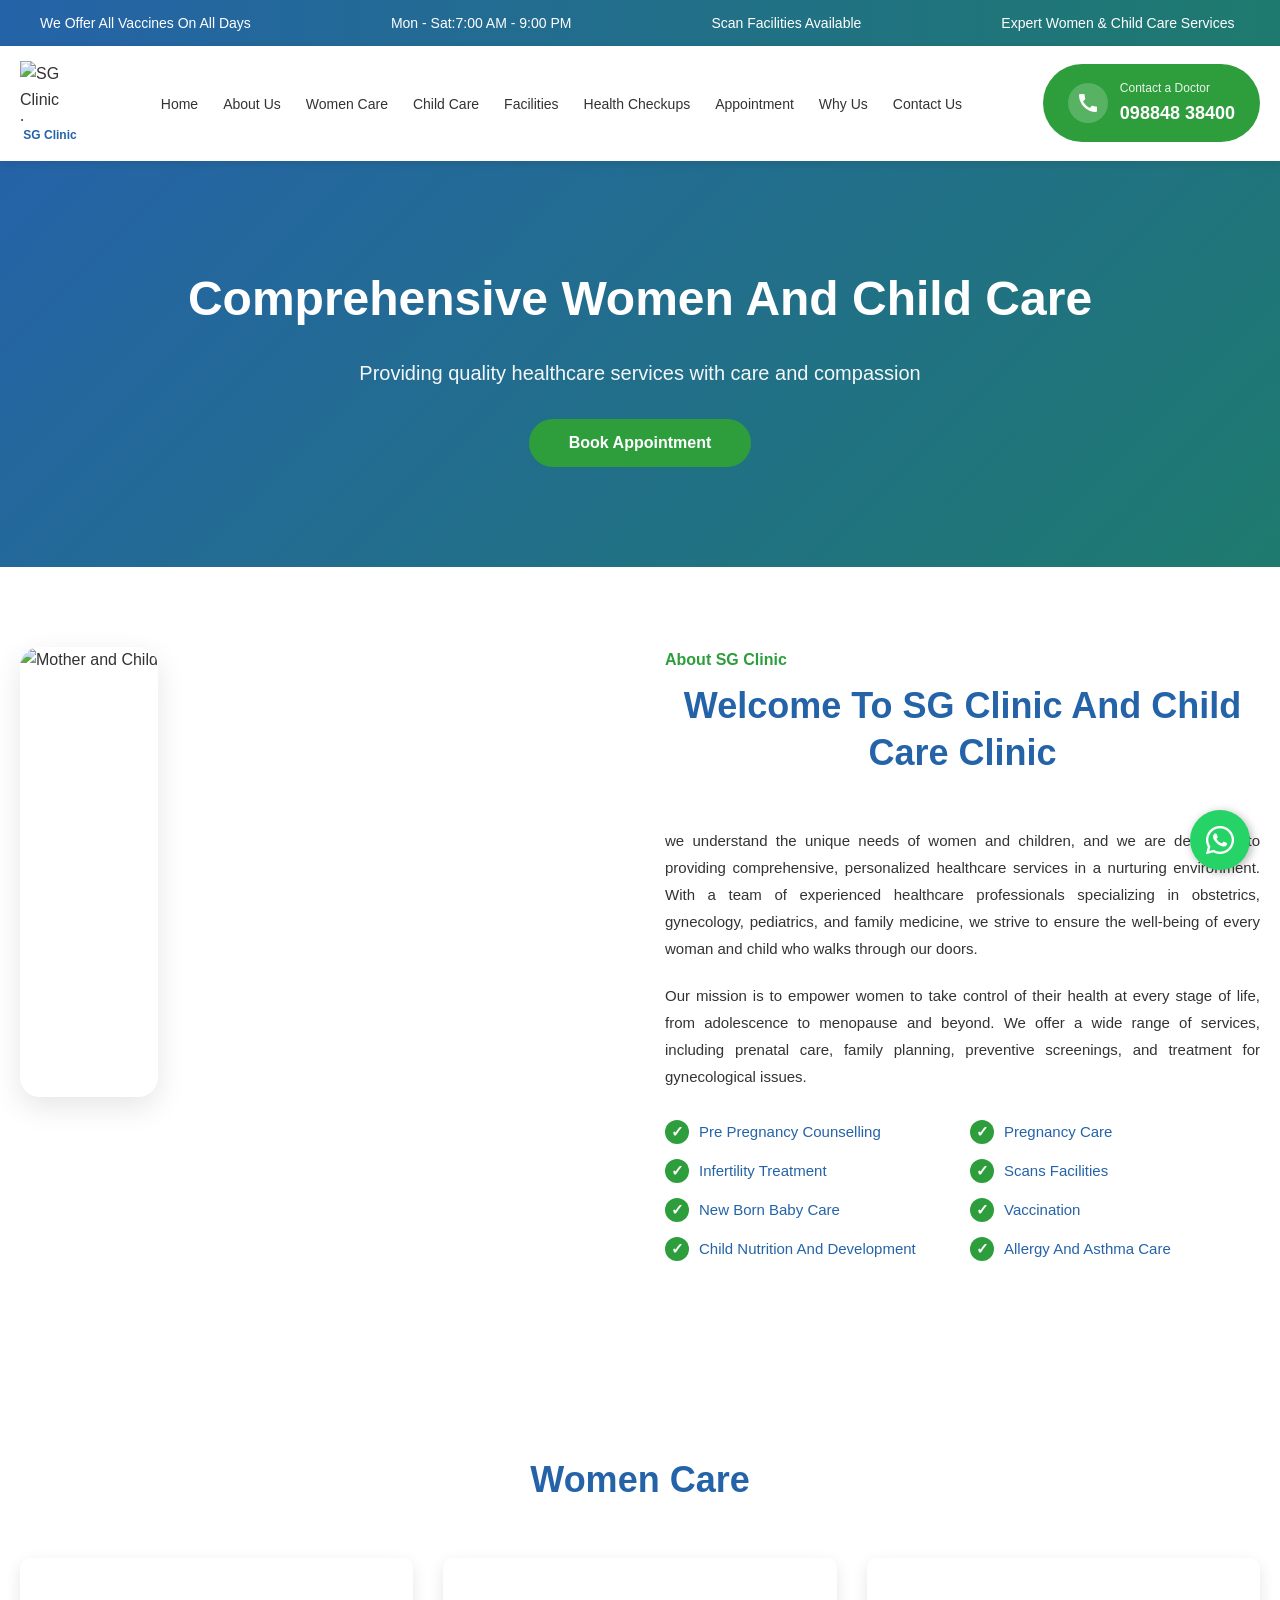
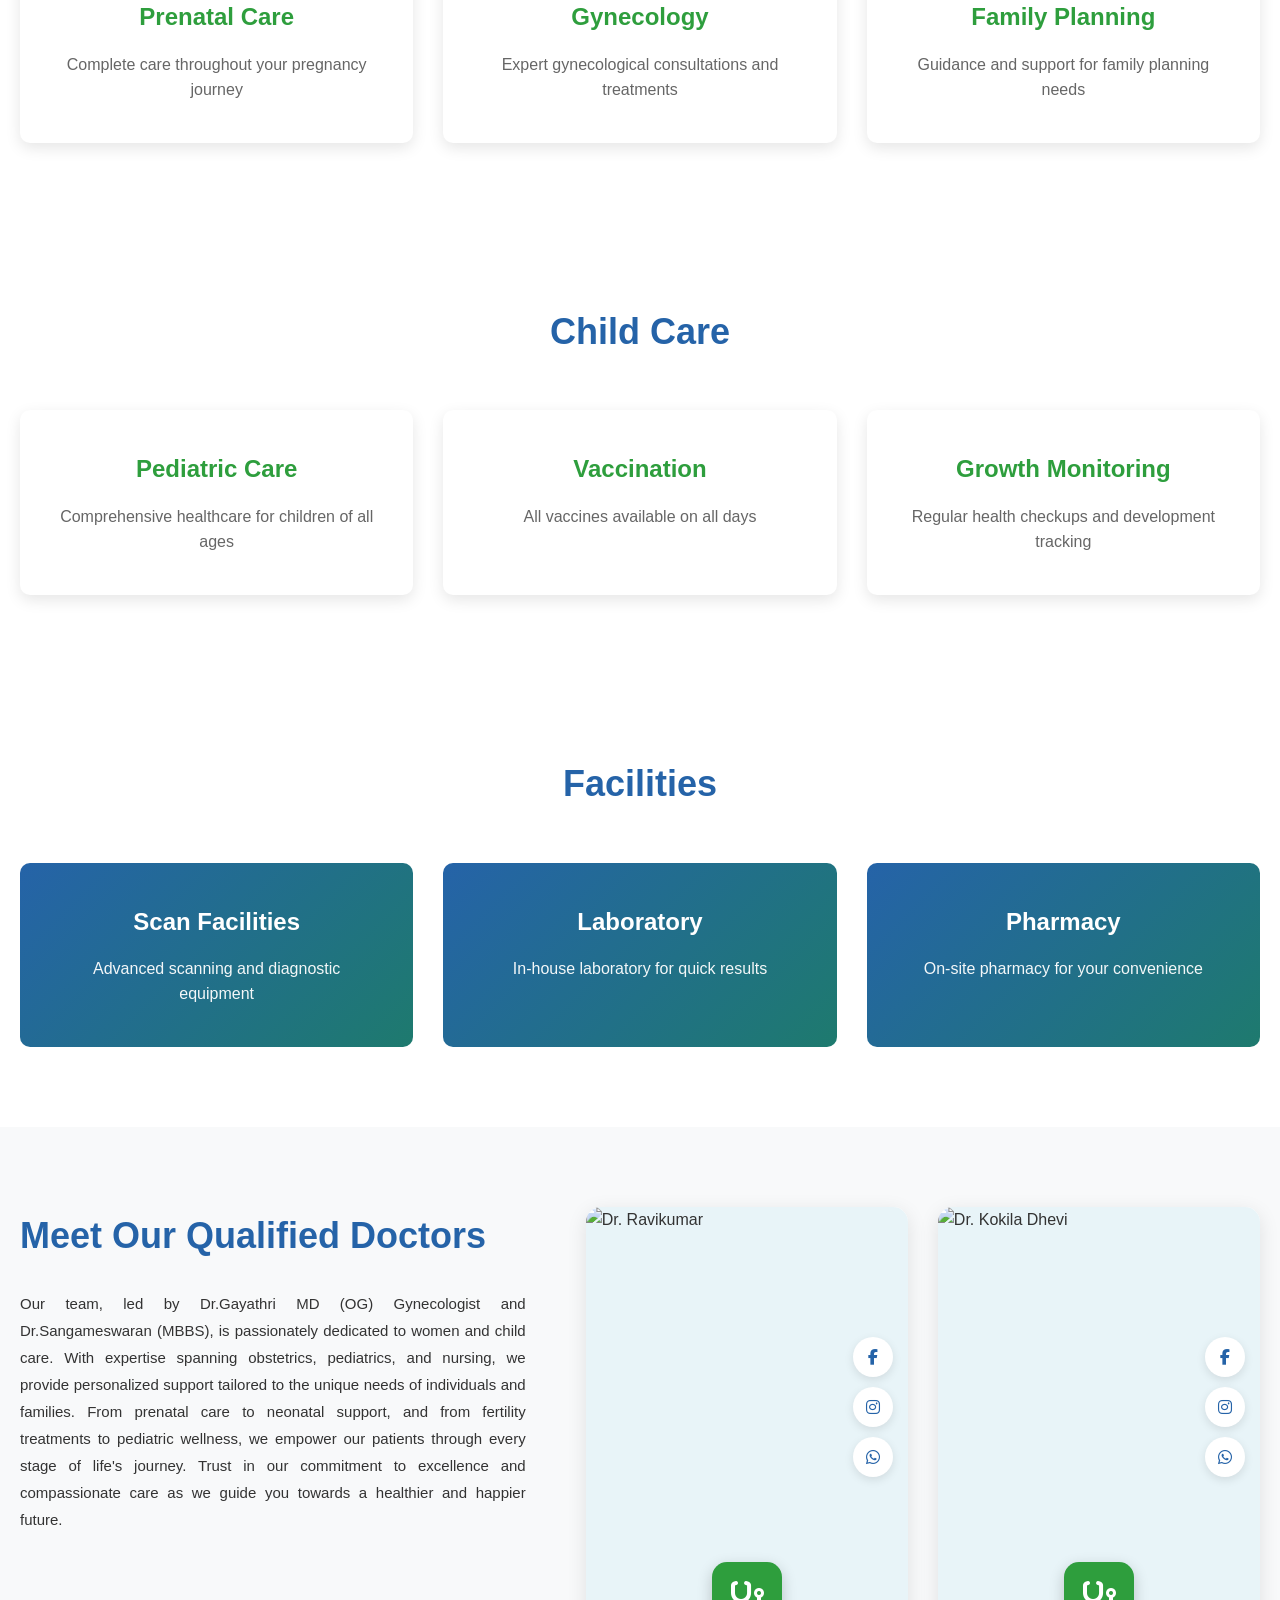
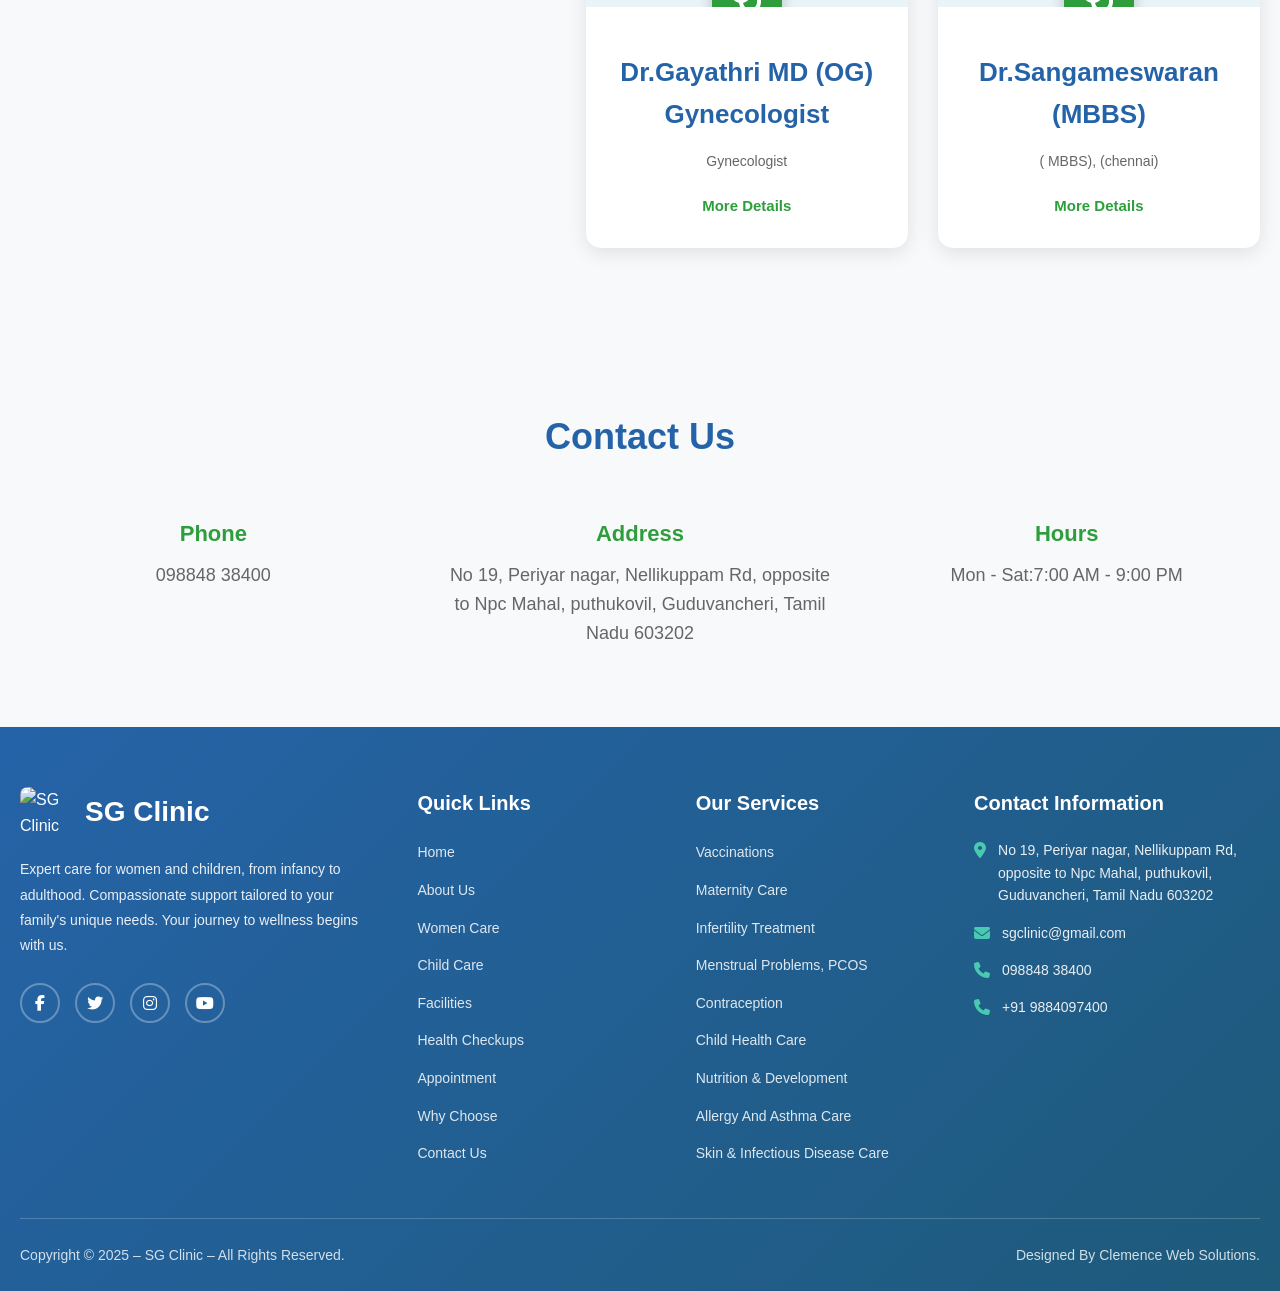
==== index.html @ 816695ae "Add files via upload" ====
<!DOCTYPE html>
<html lang="en">
<head>
    <meta charset="UTF-8">
    <meta name="viewport" content="width=device-width, initial-scale=1.0">
    <title>SG Clinic</title>
    <link rel="stylesheet" href="styles.css">
    <link rel="stylesheet" href="https://cdnjs.cloudflare.com/ajax/libs/font-awesome/6.4.0/css/all.min.css">
</head>
<body>
    <!-- Top Info Bar -->
    <div class="top-bar">
        <div class="top-bar-slider">
            <div class="top-bar-item">We Offer All Vaccines On All Days</div>
            <div class="top-bar-item">Mon - Sat:7:00 AM - 9:00 PM</div>
            <div class="top-bar-item">Scan Facilities Available</div>
            <div class="top-bar-item">Expert Women & Child Care Services</div>
             <div class="top-bar-item">Experienced Pediatricians & Gynecologists</div>
            
        </div>
    </div>

    <!-- Header and Navigation -->
    <header>
        <div class="container">
            <div class="header-content">
                <div class="logo-section">
                    <div class="logo-container">
                        <img src="images/logo.jpg" alt="SG Clinic Logo" class="logo">
                        <div class="logo-text">SG Clinic</div>
                    </div>
                   
                </div>
                
                <button class="mobile-menu-toggle" id="mobileMenuToggle">
                    <i class="fas fa-bars"></i>
                </button>
                
                <nav class="main-nav" id="mainNav">
                    <ul>
                        <li><a href="index.html">Home</a></li>
                        <li><a href="about.html">About Us</a></li>
                        <li><a href="#women-care">Women Care</a></li>
                        <li><a href="#child-care">Child Care</a></li>
                        <li><a href="#facilities">Facilities</a></li>
                        <li><a href="#health-checkups">Health Checkups</a></li>
                        <li><a href="#appointment">Appointment</a></li>
                        <li><a href="#why-us">Why Us</a></li>
                        <li><a href="#contact">Contact Us</a></li>
                    </ul>
                </nav>

                <div class="contact-cta">
                    <div class="phone-icon">
                        <svg width="24" height="24" viewBox="0 0 24 24" fill="white">
                            <path d="M20.01 15.38c-1.23 0-2.42-.2-3.53-.56a.977.977 0 00-1.01.24l-1.57 1.97c-2.83-1.35-5.48-3.9-6.89-6.83l1.95-1.66c.27-.28.35-.67.24-1.02-.37-1.11-.56-2.3-.56-3.53 0-.54-.45-.99-.99-.99H4.19C3.65 3 3 3.24 3 3.99 3 13.28 10.73 21 20.01 21c.71 0 .99-.63.99-1.18v-3.45c0-.54-.45-.99-.99-.99z"/>
                        </svg>
                    </div>
                    <div class="contact-text">
                        <div class="contact-label">Contact a Doctor</div>
                        <div class="contact-number">098848 38400</div>
                    </div>
                </div>
            </div>
        </div>
    </header>

    <!-- Hero Section -->
    <section class="hero">
        <div class="container">
            <div class="hero-content">
                <h1>Comprehensive Women And Child Care</h1>
                <p>Providing quality healthcare services with care and compassion</p>
                <button class="cta-button">Book Appointment</button>
            </div>
        </div>
    </section>

    <!-- About Section -->
    <section id="about" class="section about-section">
        <div class="container">
            <div class="about-grid">
                <div class="about-image">
                    <img src="images/about.jpg" alt="Mother and Child" class="main-image">
                    <div class="image-decoration"></div>
                </div>
                
                <div class="about-content">
                    <h3 class="section-subtitle">About SG Clinic</h3>
                    <h2 class="section-title">Welcome To SG Clinic And Child Care Clinic</h2>
                    
                    <p class="about-text">
                        we understand the unique needs of women and children, and we are dedicated to providing comprehensive, personalized healthcare services in a nurturing environment. With a team of experienced healthcare professionals specializing in obstetrics, gynecology, pediatrics, and family medicine, we strive to ensure the well-being of every woman and child who walks through our doors.
                    </p>
                    
                    <p class="about-text">
                        Our mission is to empower women to take control of their health at every stage of life, from adolescence to menopause and beyond. We offer a wide range of services, including prenatal care, family planning, preventive screenings, and treatment for gynecological issues.
                    </p>
                    
                    <div class="services-list">
                        <div class="service-item">
                            <span class="checkmark">✓</span>
                            <span>Pre Pregnancy Counselling</span>
                        </div>
                        <div class="service-item">
                            <span class="checkmark">✓</span>
                            <span>Pregnancy Care</span>
                        </div>
                        <div class="service-item">
                            <span class="checkmark">✓</span>
                            <span>Infertility Treatment</span>
                        </div>
                        <div class="service-item">
                            <span class="checkmark">✓</span>
                            <span>Scans Facilities</span>
                        </div>
                        <div class="service-item">
                            <span class="checkmark">✓</span>
                            <span>New Born Baby Care</span>
                        </div>
                        <div class="service-item">
                            <span class="checkmark">✓</span>
                            <span>Vaccination</span>
                        </div>
                        <div class="service-item">
                            <span class="checkmark">✓</span>
                            <span>Child Nutrition And Development</span>
                        </div>
                        <div class="service-item">
                            <span class="checkmark">✓</span>
                            <span>Allergy And Asthma Care</span>
                        </div>
                    </div>
                    
                 
                </div>
            </div>
        </div>
    </section>

    <!-- Services Section -->
    <section id="women-care" class="section services-section">
        <div class="container">
            <h2>Women Care</h2>
            <div class="services-grid">
                <div class="service-card">
                    <h3>Prenatal Care</h3>
                    <p>Complete care throughout your pregnancy journey</p>
                </div>
                <div class="service-card">
                    <h3>Gynecology</h3>
                    <p>Expert gynecological consultations and treatments</p>
                </div>
                <div class="service-card">
                    <h3>Family Planning</h3>
                    <p>Guidance and support for family planning needs</p>
                </div>
            </div>
        </div>
    </section>

    <!-- Child Care Section -->
    <section id="child-care" class="section services-section">
        <div class="container">
            <h2>Child Care</h2>
            <div class="services-grid">
                <div class="service-card">
                    <h3>Pediatric Care</h3>
                    <p>Comprehensive healthcare for children of all ages</p>
                </div>
                <div class="service-card">
                    <h3>Vaccination</h3>
                    <p>All vaccines available on all days</p>
                </div>
                <div class="service-card">
                    <h3>Growth Monitoring</h3>
                    <p>Regular health checkups and development tracking</p>
                </div>
            </div>
        </div>
    </section>

    <!-- Facilities Section -->
    <section id="facilities" class="section facilities-section">
        <div class="container">
            <h2>Facilities</h2>
            <div class="facilities-grid">
                <div class="facility-card">
                    <h3>Scan Facilities</h3>
                    <p>Advanced scanning and diagnostic equipment</p>
                </div>
                <div class="facility-card">
                    <h3>Laboratory</h3>
                    <p>In-house laboratory for quick results</p>
                </div>
                <div class="facility-card">
                    <h3>Pharmacy</h3>
                    <p>On-site pharmacy for your convenience</p>
                </div>
            </div>
        </div>
    </section>

    

    <!-- Doctors Section -->
    <section id="doctors" class="section doctors-section">
        <div class="container">
            <div class="doctors-content">
                <div class="doctors-intro">
                    <h2>Meet Our Qualified Doctors</h2>
                    <p>
                        Our team, led by Dr.Gayathri MD (OG) Gynecologist and Dr.Sangameswaran (MBBS), is passionately dedicated to women and child care. With expertise spanning obstetrics, pediatrics, and nursing, we provide personalized support tailored to the unique needs of individuals and families. From prenatal care to neonatal support, and from fertility treatments to pediatric wellness, we empower our patients through every stage of life's journey. Trust in our commitment to excellence and compassionate care as we guide you towards a healthier and happier future.
                    </p>
                </div>

                <div class="doctors-grid">
                    <div class="doctor-card">
                        <div class="doctor-image">
                            <img src="images/doctor1.jpg" alt="Dr. Ravikumar">
                            <div class="doctor-social">
                                <a href="#" class="social-link"><i class="fab fa-facebook-f"></i></a>
                                <a href="#" class="social-link"><i class="fab fa-instagram"></i></a>
                                <a href="#" class="social-link"><i class="fab fa-whatsapp"></i></a>
                            </div>
                            <div class="doctor-icon">
                                <i class="fas fa-stethoscope"></i>
                            </div>
                        </div>
                        <div class="doctor-info">
                            <h3>Dr.Gayathri MD (OG) Gynecologist</h3>
                            <div class="doctor-qualifications">
                                <p> Gynecologist</p>
                                
                            </div>
                            <a href="#" class="more-details">More Details</a>
                        </div>
                    </div>

                    <div class="doctor-card">
                        <div class="doctor-image">
                            <img src="images/doctor2.jpg" alt="Dr. Kokila Dhevi">
                            <div class="doctor-social">
                                <a href="#" class="social-link"><i class="fab fa-facebook-f"></i></a>
                                <a href="#" class="social-link"><i class="fab fa-instagram"></i></a>
                                <a href="#" class="social-link"><i class="fab fa-whatsapp"></i></a>
                            </div>
                            <div class="doctor-icon">
                                <i class="fas fa-stethoscope"></i>
                            </div>
                        </div>
                        <div class="doctor-info">
                            <h3>Dr.Sangameswaran (MBBS)</h3>
                            <div class="doctor-qualifications">
                                <p>( MBBS),  (chennai)</p>
                            </div>
                            <a href="#" class="more-details">More Details</a>
                        </div>
                    </div>
                </div>
            </div>
        </div>
    </section>
<!-- Contact Section -->
    <section id="contact" class="section contact-section">
        <div class="container">
            <h2>Contact Us</h2>
            <div class="contact-info">
                <div class="contact-item">
                    <h3>Phone</h3>
                    <p>098848 38400</p>
                </div>
                <div class="contact-item">
                    <h3>Address</h3>
                    <p>No 19, Periyar nagar, Nellikuppam Rd, opposite to Npc Mahal, puthukovil, Guduvancheri, Tamil Nadu 603202</p>
                </div>
                <div class="contact-item">
                    <h3>Hours</h3>
                    <p>Mon - Sat:7:00 AM - 9:00 PM</p>
                </div>
            </div>
        </div>
    </section>




    <!-- Footer -->
    <footer>
        <div class="container">
            <div class="footer-content">
                <div class="footer-about">
                    <div class="footer-logo">
                        <img src="images/logo.jpg" alt="SG Clinic Logo" class="footer-logo-img">
                        <h3>SG Clinic</h3>
                    </div>
                    <p class="footer-description">
                        Expert care for women and children, from infancy to adulthood. Compassionate support tailored to your family's unique needs. Your journey to wellness begins with us.
                    </p>
                    <div class="social-links">
                        <a href="#" class="social-icon"><i class="fab fa-facebook-f"></i></a>
                        <a href="#" class="social-icon"><i class="fab fa-twitter"></i></a>
                        <a href="#" class="social-icon"><i class="fab fa-instagram"></i></a>
                        <a href="#" class="social-icon"><i class="fab fa-youtube"></i></a>
                    </div>
                </div>

                <div class="footer-links">
                    <h3>Quick Links</h3>
                    <ul>
                        <li><a href="#home">Home</a></li>
                        <li><a href="#about">About Us</a></li>
                        <li><a href="#women-care">Women Care</a></li>
                        <li><a href="#child-care">Child Care</a></li>
                        <li><a href="#facilities">Facilities</a></li>
                        <li><a href="#health-checkups">Health Checkups</a></li>
                        <li><a href="#appointment">Appointment</a></li>
                        <li><a href="#why-us">Why Choose</a></li>
                        <li><a href="#contact">Contact Us</a></li>
                    </ul>
                </div>

                <div class="footer-services">
                    <h3>Our Services</h3>
                    <ul>
                        <li><a href="#">Vaccinations</a></li>
                        <li><a href="#">Maternity Care</a></li>
                        <li><a href="#">Infertility Treatment</a></li>
                        <li><a href="#">Menstrual Problems, PCOS</a></li>
                        <li><a href="#">Contraception</a></li>
                        <li><a href="#">Child Health Care</a></li>
                        <li><a href="#">Nutrition & Development</a></li>
                        <li><a href="#">Allergy And Asthma Care</a></li>
                        <li><a href="#">Skin & Infectious Disease Care</a></li>
                    </ul>
                </div>

                <div class="footer-contact">
                    <h3>Contact Information</h3>
                    <ul>
                        <li>
                            <i class="fas fa-map-marker-alt"></i>
                            <span>No 19, Periyar nagar, Nellikuppam Rd, opposite to Npc Mahal, puthukovil, Guduvancheri, Tamil Nadu 603202</span>
                        </li>
                        <li>
                            <i class="fas fa-envelope"></i>
                            <span>sgclinic@gmail.com</span>
                        </li>
                        <li>
                            <i class="fas fa-phone"></i>
                            <span>098848 38400</span>
                        </li>
                        <li>
                            <i class="fas fa-phone"></i>
                            <span>+91 9884097400</span>
                        </li>
                    </ul>
                </div>
            </div>

            <div class="footer-bottom">
                <p>Copyright © 2025 – SG Clinic – All Rights Reserved.</p>
                <p class="footer-credit">Designed By Clemence Web Solutions.</p>
            </div>
        </div>
    </footer>

    <!-- WhatsApp Floating Button -->
    <a href="https://wa.me/919884838400" class="whatsapp-float" target="_blank">
        <i class="fab fa-whatsapp"></i>
    </a>

    <script src="script.js"></script>
</body>
</html>
---- styles.css ----
* {
    margin: 0;
    padding: 0;
    box-sizing: border-box;
}

html {
    scroll-behavior: smooth;
    overflow-x: hidden;
}

body {
    font-family: 'Segoe UI', Tahoma, Geneva, Verdana, sans-serif;
    line-height: 1.6;
    color: #333;
    overflow-x: hidden;
}

.container {
    max-width: 1400px;
    margin: 0 auto;
    padding: 0 20px;
}

/* Top Bar */
.top-bar {
    background: linear-gradient(to right, #2563a8, #1e7a6e);
    color: white;
    padding: 12px 20px;
    font-size: 14px;
    font-weight: 500;
    overflow: hidden;
    position: relative;
}

.top-bar-slider {
    display: flex;
    animation: scroll 20s linear infinite;
    gap: 100px;
}

.top-bar-slider:hover {
    animation-play-state: paused;
}

@keyframes scroll {
    0% {
        transform: translateX(0);
    }
    100% {
        transform: translateX(-50%);
    }
}

.top-bar-item {
    white-space: nowrap;
    padding: 0 20px;
}

/* Header */
header {
    background: white;
    box-shadow: 0 2px 10px rgba(0, 0, 0, 0.1);
    position: sticky;
    top: 0;
    z-index: 1000;
}

.header-content {
    display: flex;
    align-items: center;
    justify-content: space-between;
    padding: 15px 0;
}

.logo-section {
    display: flex;
    align-items: center;
    gap: 15px;
}

.logo-container {
    display: flex;
    flex-direction: column;
    align-items: center;
    gap: 5px;
}

.logo {
    width: 60px;
    height: 60px;
}

.logo-text {
    font-size: 12px;
    font-weight: bold;
    color: #2563a8;
    text-align: center;
}

.clinic-name {
    color: #2e9e3d;
    font-weight: bold;
    font-size: 16px;
    max-width: 200px;
    line-height: 1.3;
}

/* Navigation */
.main-nav ul {
    display: flex;
    list-style: none;
    gap: 25px;
}

.main-nav a {
    text-decoration: none;
    color: #333;
    font-weight: 500;
    font-size: 14px;
    transition: color 0.3s;
}

.main-nav a:hover {
    color: #2e9e3d;
}

/* Contact CTA */
.contact-cta {
    display: flex;
    align-items: center;
    gap: 12px;
    background: #2e9e3d;
    padding: 15px 25px;
    border-radius: 50px;
    color: white;
}

.phone-icon {
    width: 40px;
    height: 40px;
    background: rgba(255, 255, 255, 0.2);
    border-radius: 50%;
    display: flex;
    align-items: center;
    justify-content: center;
}

.contact-label {
    font-size: 12px;
    opacity: 0.9;
}

.contact-number {
    font-size: 18px;
    font-weight: bold;
}

/* Hero Section */
.hero {
    background: linear-gradient(135deg, #2563a8 0%, #1e7a6e 100%);
    color: white;
    padding: 100px 0;
    text-align: center;
}

.hero h1 {
    font-size: 48px;
    margin-bottom: 20px;
}

.hero p {
    font-size: 20px;
    margin-bottom: 30px;
    opacity: 0.95;
}

/* Page Title */
.page-title {
    background: linear-gradient(135deg, #2563a8 0%, #1e7a6e 100%);
    color: white;
    padding: 80px 0 60px;
    text-align: center;
}

.page-title h1 {
    font-size: 42px;
    margin-bottom: 15px;
    font-weight: bold;
}

.breadcrumb {
    font-size: 16px;
    opacity: 0.9;
}

.breadcrumb a {
    color: white;
    text-decoration: none;
    transition: opacity 0.3s;
}

.breadcrumb a:hover {
    opacity: 0.8;
}

.breadcrumb span {
    color: #48c9b0;
}

.cta-button {
    background: #2e9e3d;
    color: white;
    border: none;
    padding: 15px 40px;
    font-size: 16px;
    border-radius: 50px;
    cursor: pointer;
    font-weight: 600;
    transition: transform 0.3s, box-shadow 0.3s;
}

.cta-button:hover {
    transform: translateY(-2px);
    box-shadow: 0 10px 20px rgba(0, 0, 0, 0.2);
}

/* Sections */
.section {
    padding: 80px 0;
}

.section h2 {
    text-align: center;
    font-size: 36px;
    margin-bottom: 50px;
    color: #2563a8;
}

/* About Section */
.about-section {
    background: white;
    padding: 80px 0;
}

.about-grid {
    display: grid;
    grid-template-columns: 1fr 1fr;
    gap: 50px;
    align-items: start;
}

.about-image {
    position: relative;
}

.about-image .main-image {
    width: 100%;
    min-height: 450px;
    border-radius: 20px;
    box-shadow: 0 10px 30px rgba(0, 0, 0, 0.1);
    object-fit: cover;
}

.image-decoration {
    position: absolute;
    bottom: -20px;
    right: -20px;
    width: 150px;
    height: 150px;
    background: linear-gradient(135deg, #5dade2, #48c9b0);
    border-radius: 20px;
    z-index: -1;
}

.about-content {
    padding: 0;
}

.section-subtitle {
    color: #2e9e3d;
    font-size: 16px;
    font-weight: 600;
    margin-bottom: 10px;
}

.section-title {
    color: #2563a8;
    font-size: 32px;
    font-weight: bold;
    margin-bottom: 25px;
    line-height: 1.3;
}

.about-text {
    color: #333;
    font-size: 15px;
    line-height: 1.8;
    text-align: justify;
    margin-bottom: 20px;
}

.services-list {
    display: grid;
    grid-template-columns: 1fr 1fr;
    gap: 15px;
    margin-top: 30px;
    margin-bottom: 30px;
}

.service-item {
    display: flex;
    align-items: center;
    gap: 10px;
    font-size: 15px;
    color: #2563a8;
}

.checkmark {
    width: 24px;
    height: 24px;
    background: #2e9e3d;
    color: white;
    border-radius: 50%;
    display: flex;
    align-items: center;
    justify-content: center;
    font-weight: bold;
    flex-shrink: 0;
}

.about-clinic-image {
    border-radius: 20px;
    overflow: hidden;
    box-shadow: 0 10px 30px rgba(0, 0, 0, 0.1);
    margin-top: 30px;
    max-width: 500px;
}

.about-clinic-image img {
    width: 100%;
    height: 100%;
    object-fit: cover;
}

/* Responsive for About Section */
@media (max-width: 1200px) {
    .about-grid {
        grid-template-columns: 1fr;
        gap: 30px;
    }
    
    .about-clinic-image {
        max-width: 500px;
        margin: 30px auto 0;
    }
}

@media (max-width: 768px) {
    .services-list {
        grid-template-columns: 1fr;
    }
    
    .section-title {
        font-size: 24px;
    }
}

/* Services Grid */
.services-grid {
    display: grid;
    grid-template-columns: repeat(auto-fit, minmax(300px, 1fr));
    gap: 30px;
    margin-top: 40px;
}

.service-card {
    background: white;
    padding: 40px;
    border-radius: 10px;
    box-shadow: 0 5px 15px rgba(0, 0, 0, 0.1);
    transition: transform 0.3s, box-shadow 0.3s;
    text-align: center;
}

.service-card:hover {
    transform: translateY(-5px);
    box-shadow: 0 10px 30px rgba(0, 0, 0, 0.15);
}

.service-card h3 {
    color: #2e9e3d;
    font-size: 24px;
    margin-bottom: 15px;
}

.service-card p {
    color: #666;
    font-size: 16px;
}

/* Facilities Grid */
.facilities-grid {
    display: grid;
    grid-template-columns: repeat(auto-fit, minmax(300px, 1fr));
    gap: 30px;
    margin-top: 40px;
}

.facility-card {
    background: linear-gradient(135deg, #2563a8, #1e7a6e);
    color: white;
    padding: 40px;
    border-radius: 10px;
    text-align: center;
    transition: transform 0.3s;
}

.facility-card:hover {
    transform: translateY(-5px);
}

.facility-card h3 {
    font-size: 24px;
    margin-bottom: 15px;
}

.facility-card p {
    font-size: 16px;
    opacity: 0.95;
}

/* Contact Section */
.contact-section {
    background: #f8f9fa;
}

.contact-info {
    display: grid;
    grid-template-columns: repeat(auto-fit, minmax(250px, 1fr));
    gap: 40px;
    margin-top: 40px;
}

.contact-item {
    text-align: center;
}

.contact-item h3 {
    color: #2e9e3d;
    font-size: 22px;
    margin-bottom: 10px;
}

.contact-item p {
    font-size: 18px;
    color: #666;
}

/* Doctors Section */
.doctors-section {
    background: #f8f9fa;
    padding: 80px 0;
}

.doctors-content {
    display: grid;
    grid-template-columns: 1.2fr 1.6fr;
    gap: 60px;
    align-items: start;
}

.doctors-intro h2 {
    color: #2563a8;
    font-size: 36px;
    margin-bottom: 25px;
    text-align: left;
}

.doctors-intro p {
    color: #333;
    font-size: 15px;
    line-height: 1.8;
    text-align: justify;
}

.doctors-grid {
    display: grid;
    grid-template-columns: repeat(2, 1fr);
    gap: 30px;
}

.doctor-card {
    background: white;
    border-radius: 15px;
    overflow: hidden;
    box-shadow: 0 5px 20px rgba(0, 0, 0, 0.1);
    transition: transform 0.3s, box-shadow 0.3s;
}

.doctor-card:hover {
    transform: translateY(-10px);
    box-shadow: 0 15px 40px rgba(0, 0, 0, 0.15);
}

.doctor-image {
    position: relative;
    overflow: hidden;
    background: #e8f4f8;
}

.doctor-image img {
    width: 100%;
    height: 400px;
    object-fit: cover;
    display: block;
}

.doctor-social {
    position: absolute;
    right: 15px;
    top: 50%;
    transform: translateY(-50%);
    display: flex;
    flex-direction: column;
    gap: 10px;
}

.social-link {
    width: 40px;
    height: 40px;
    background: white;
    border-radius: 50%;
    display: flex;
    align-items: center;
    justify-content: center;
    color: #2563a8;
    text-decoration: none;
    box-shadow: 0 3px 10px rgba(0, 0, 0, 0.1);
    transition: all 0.3s;
}

.social-link:hover {
    background: #2563a8;
    color: white;
    transform: scale(1.1);
}

.doctor-icon {
    position: absolute;
    bottom: -25px;
    left: 50%;
    transform: translateX(-50%);
    width: 70px;
    height: 70px;
    background: #2e9e3d;
    border-radius: 15px;
    display: flex;
    align-items: center;
    justify-content: center;
    box-shadow: 0 5px 15px rgba(0, 0, 0, 0.2);
}

.doctor-icon i {
    font-size: 32px;
    color: white;
}

.doctor-info {
    padding: 45px 25px 30px;
    text-align: center;
}

.doctor-info h3 {
    color: #2563a8;
    font-size: 26px;
    margin-bottom: 15px;
    font-weight: bold;
}

.doctor-qualifications {
    margin-bottom: 20px;
}

.doctor-qualifications p {
    color: #666;
    font-size: 14px;
    line-height: 1.6;
    margin-bottom: 8px;
}

.more-details {
    display: inline-block;
    color: #2e9e3d;
    font-size: 15px;
    font-weight: 600;
    text-decoration: none;
    transition: color 0.3s;
}

.more-details:hover {
    color: #25873a;
}

/* Doctors Section Responsive */
@media (max-width: 1200px) {
    .doctors-content {
        grid-template-columns: 1fr;
        gap: 40px;
    }
    
    .doctors-intro h2 {
        text-align: center;
    }
}

@media (max-width: 768px) {
    .doctors-grid {
        grid-template-columns: 1fr;
    }
    
    .doctor-image img {
        height: 350px;
    }
}

/* Why Choose Us Section */
.why-choose-section {
    background: white;
}

.why-choose-grid {
    display: grid;
    grid-template-columns: repeat(auto-fit, minmax(250px, 1fr));
    gap: 30px;
    margin-top: 40px;
}

.why-choose-card {
    background: #f8f9fa;
    padding: 40px 30px;
    border-radius: 15px;
    text-align: center;
    transition: all 0.3s;
    border: 2px solid transparent;
}

.why-choose-card:hover {
    background: white;
    border-color: #2e9e3d;
    transform: translateY(-5px);
    box-shadow: 0 10px 30px rgba(0, 0, 0, 0.1);
}

.why-icon {
    width: 80px;
    height: 80px;
    background: linear-gradient(135deg, #2563a8, #1e7a6e);
    border-radius: 50%;
    display: flex;
    align-items: center;
    justify-content: center;
    margin: 0 auto 25px;
    transition: all 0.3s;
}

.why-choose-card:hover .why-icon {
    background: #2e9e3d;
    transform: scale(1.1);
}

.why-icon i {
    font-size: 36px;
    color: white;
}

.why-choose-card h3 {
    color: #2563a8;
    font-size: 22px;
    margin-bottom: 15px;
    font-weight: bold;
}

.why-choose-card p {
    color: #666;
    font-size: 15px;
    line-height: 1.6;
}

/* Footer */
footer {
    background: linear-gradient(135deg, #2563a8, #1e5a7a);
    color: white;
    padding: 60px 0 0;
}

.footer-content {
    display: grid;
    grid-template-columns: 1.5fr 1fr 1fr 1.2fr;
    gap: 40px;
    margin-bottom: 40px;
}

.footer-about .footer-logo {
    display: flex;
    align-items: center;
    gap: 15px;
    margin-bottom: 20px;
}

.footer-logo-img {
    width: 50px;
    height: 50px;
    border-radius: 8px;
}

.footer-about h3 {
    font-size: 28px;
    font-weight: bold;
    color: white;
}

.footer-description {
    font-size: 14px;
    line-height: 1.8;
    margin-bottom: 25px;
    opacity: 0.9;
}

.social-links {
    display: flex;
    gap: 15px;
}

.social-icon {
    width: 40px;
    height: 40px;
    border-radius: 50%;
    border: 2px solid rgba(255, 255, 255, 0.3);
    display: flex;
    align-items: center;
    justify-content: center;
    color: white;
    text-decoration: none;
    transition: all 0.3s;
}

.social-icon:hover {
    background: white;
    color: #2563a8;
    border-color: white;
}

.footer-links h3,
.footer-services h3,
.footer-contact h3 {
    font-size: 20px;
    margin-bottom: 20px;
    font-weight: 600;
}

.footer-links ul,
.footer-services ul,
.footer-contact ul {
    list-style: none;
}

.footer-links li,
.footer-services li {
    margin-bottom: 12px;
}

.footer-links a,
.footer-services a {
    color: rgba(255, 255, 255, 0.85);
    text-decoration: none;
    font-size: 14px;
    transition: all 0.3s;
    display: inline-block;
}

.footer-links a:hover,
.footer-services a:hover {
    color: white;
    padding-left: 5px;
}

.footer-contact li {
    display: flex;
    gap: 12px;
    margin-bottom: 15px;
    font-size: 14px;
    align-items: flex-start;
}

.footer-contact i {
    color: #48c9b0;
    font-size: 16px;
    margin-top: 3px;
    flex-shrink: 0;
}

.footer-contact span {
    opacity: 0.9;
    line-height: 1.6;
}

.footer-bottom {
    border-top: 1px solid rgba(255, 255, 255, 0.2);
    padding: 25px 0;
    text-align: center;
    display: flex;
    justify-content: space-between;
    align-items: center;
}

.footer-bottom p {
    font-size: 14px;
    opacity: 0.8;
    margin: 0;
}

.footer-credit {
    font-size: 13px;
}

/* WhatsApp Floating Button */
.whatsapp-float {
    position: fixed;
    width: 60px;
    height: 60px;
    bottom: 30px;
    right: 30px;
    background: #25d366;
    color: white;
    border-radius: 50%;
    text-align: center;
    font-size: 32px;
    box-shadow: 2px 2px 10px rgba(0, 0, 0, 0.3);
    z-index: 1000;
    display: flex;
    align-items: center;
    justify-content: center;
    text-decoration: none;
    transition: all 0.3s;
}

.whatsapp-float:hover {
    background: #20ba5a;
    transform: scale(1.1);
}

/* Footer Responsive */
@media (max-width: 1024px) {
    .footer-content {
        grid-template-columns: 1fr 1fr;
    }
}

@media (max-width: 768px) {
    .footer-content {
        grid-template-columns: 1fr;
        gap: 30px;
    }
    
    .footer-bottom {
        flex-direction: column;
        gap: 10px;
    }
    
    .whatsapp-float {
        width: 50px;
        height: 50px;
        font-size: 26px;
        bottom: 20px;
        right: 20px;
    }
}

/* Responsive Design */

/* Mobile Menu Button */
.mobile-menu-toggle {
    display: none;
    background: none;
    border: none;
    font-size: 28px;
    color: #2563a8;
    cursor: pointer;
    padding: 5px;
}

@media (max-width: 1200px) {
    .main-nav ul {
        gap: 15px;
    }
    
    .main-nav a {
        font-size: 13px;
    }
    
    .contact-cta {
        padding: 12px 20px;
    }
    
    .contact-number {
        font-size: 16px;
    }
}

@media (max-width: 992px) {
    .header-content {
        flex-wrap: wrap;
        gap: 20px;
    }
    
    .main-nav {
        order: 3;
        width: 100%;
    }
    
    .main-nav ul {
        flex-wrap: wrap;
        justify-content: center;
        gap: 12px;
    }
    
    .hero h1 {
        font-size: 36px;
    }
    
    .about-grid {
        grid-template-columns: 1fr;
    }
    
    .section-title {
        font-size: 28px;
    }
}

@media (max-width: 768px) {
    .mobile-menu-toggle {
        display: block;
    }
    
    .top-bar-slider {
        font-size: 12px;
    }
    
    .header-content {
        position: relative;
    }
    
    .logo {
        width: 50px;
        height: 50px;
    }
    
    .logo-text {
        font-size: 10px;
    }
    
    .main-nav {
        display: none;
        position: absolute;
        top: 100%;
        left: 0;
        right: 0;
        background: white;
        box-shadow: 0 5px 15px rgba(0, 0, 0, 0.1);
        padding: 20px;
        z-index: 999;
    }
    
    .main-nav.active {
        display: block;
    }
    
    .main-nav ul {
        flex-direction: column;
        gap: 15px;
        text-align: center;
    }
    
    .main-nav a {
        font-size: 16px;
        padding: 10px;
        display: block;
    }
    
    .contact-cta {
        padding: 10px 15px;
        font-size: 14px;
    }
    
    .contact-label {
        font-size: 10px;
    }
    
    .contact-number {
        font-size: 14px;
    }
    
    .phone-icon {
        width: 35px;
        height: 35px;
    }
    
    .hero {
        padding: 60px 0;
    }
    
    .hero h1 {
        font-size: 24px;
    }
    
    .hero p {
        font-size: 14px;
    }
    
    .cta-button {
        padding: 12px 30px;
        font-size: 14px;
    }
    
    .section {
        padding: 50px 0;
    }
    
    .section h2 {
        font-size: 28px;
        margin-bottom: 30px;
    }
    
    .section-title {
        font-size: 22px;
    }
    
    .about-text {
        font-size: 14px;
    }
    
    .services-list {
        grid-template-columns: 1fr;
    }
    
    .services-grid,
    .facilities-grid {
        grid-template-columns: 1fr;
    }
    
    .service-card,
    .facility-card {
        padding: 30px;
    }
    
    .doctors-grid {
        grid-template-columns: 1fr;
    }
    
    .doctor-image img {
        height: 350px;
    }
}

@media (max-width: 480px) {
    .container {
        padding: 0 15px;
    }
    
    .hero h1 {
        font-size: 20px;
    }
    
    .hero p {
        font-size: 13px;
    }
    
    .section h2 {
        font-size: 24px;
    }
    
    .section-title {
        font-size: 20px;
    }
    
    .contact-cta {
        flex-direction: column;
        gap: 8px;
        padding: 12px;
    }
    
    .doctor-info h3 {
        font-size: 22px;
    }
    
    .footer-content {
        gap: 25px;
    }
}
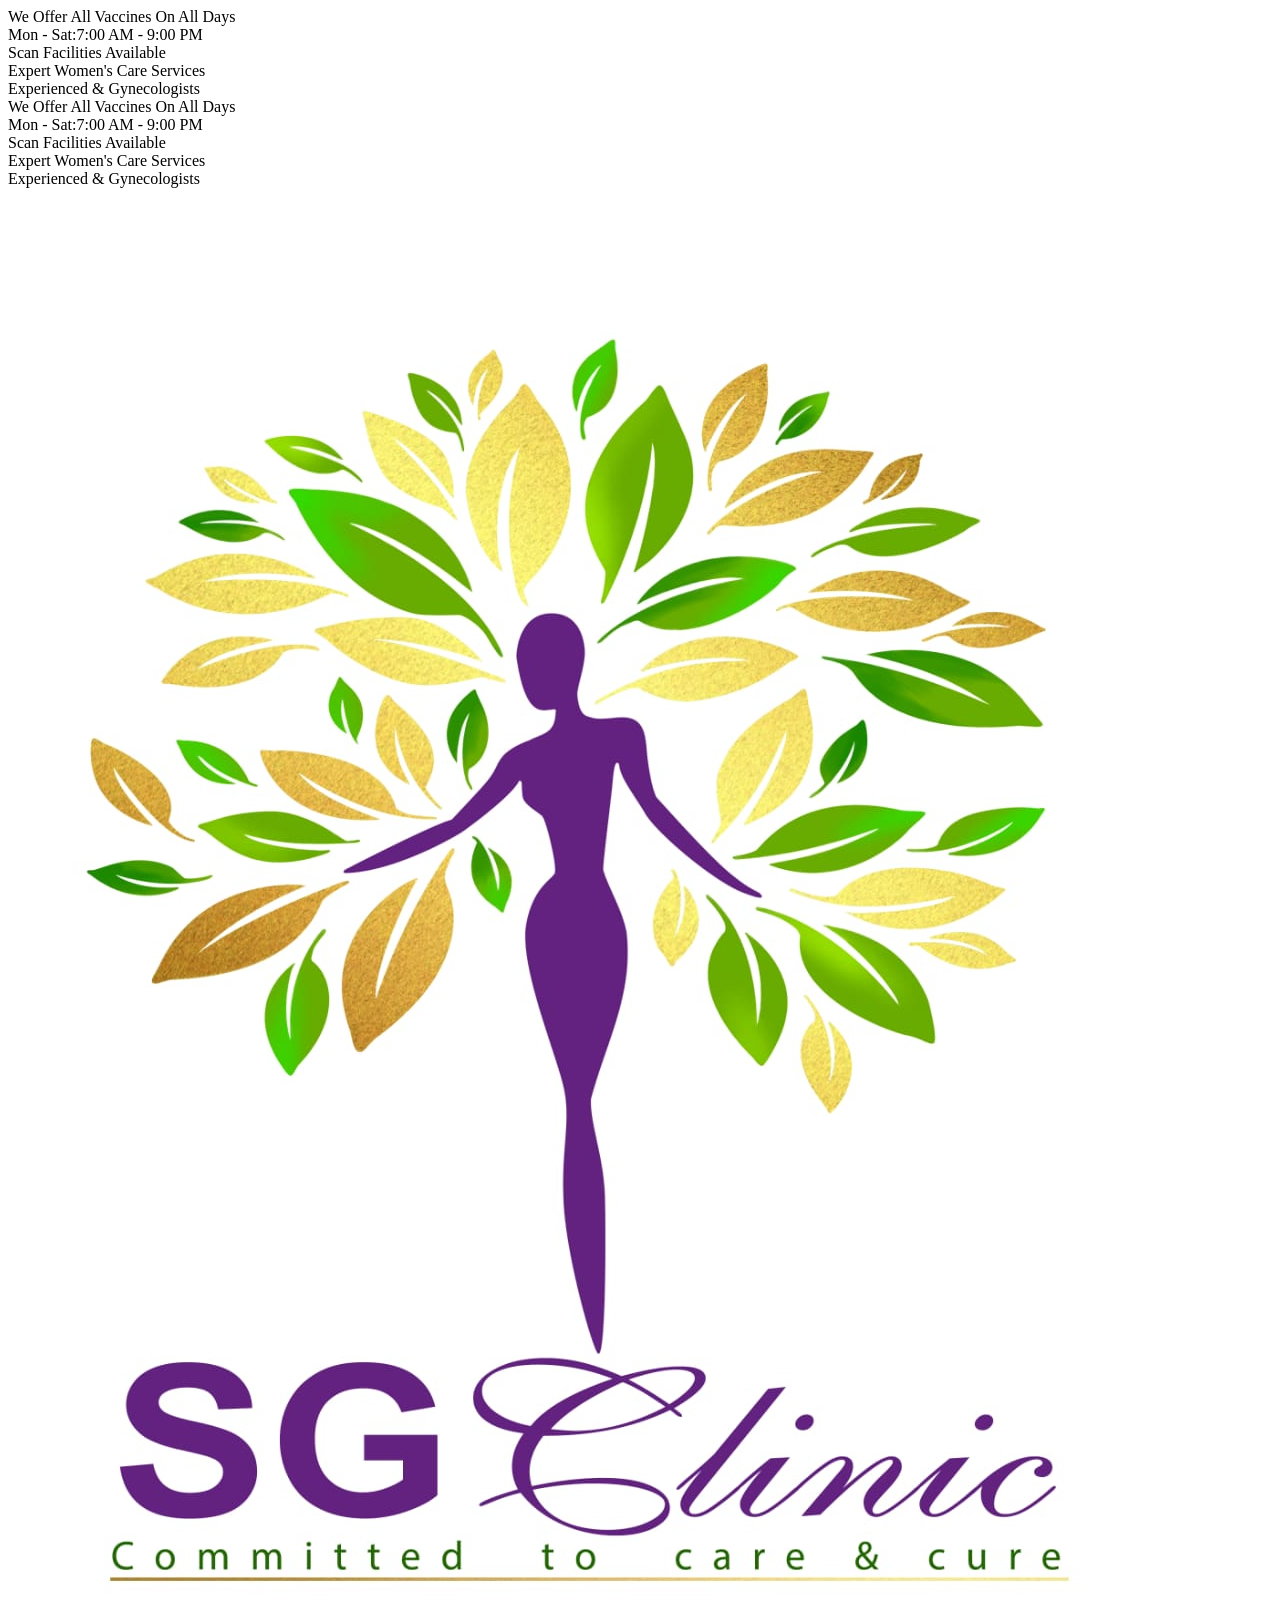
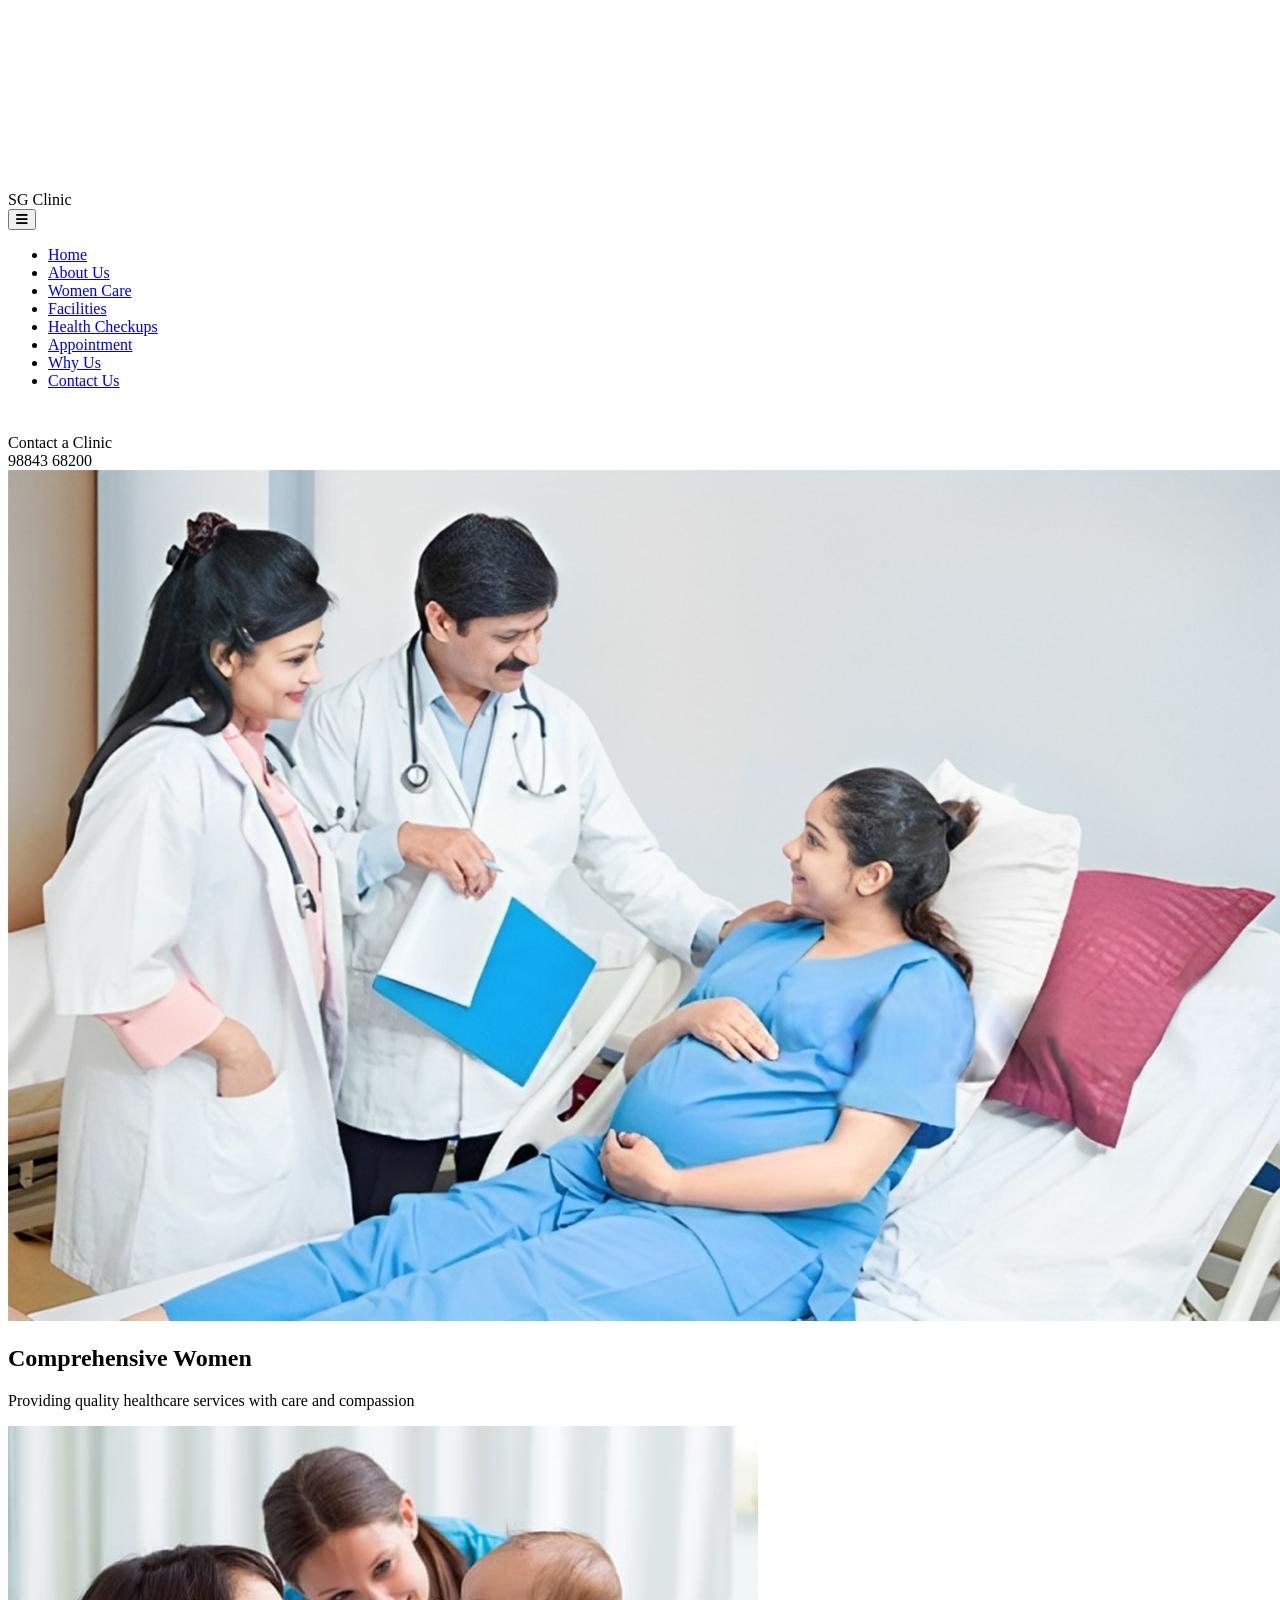
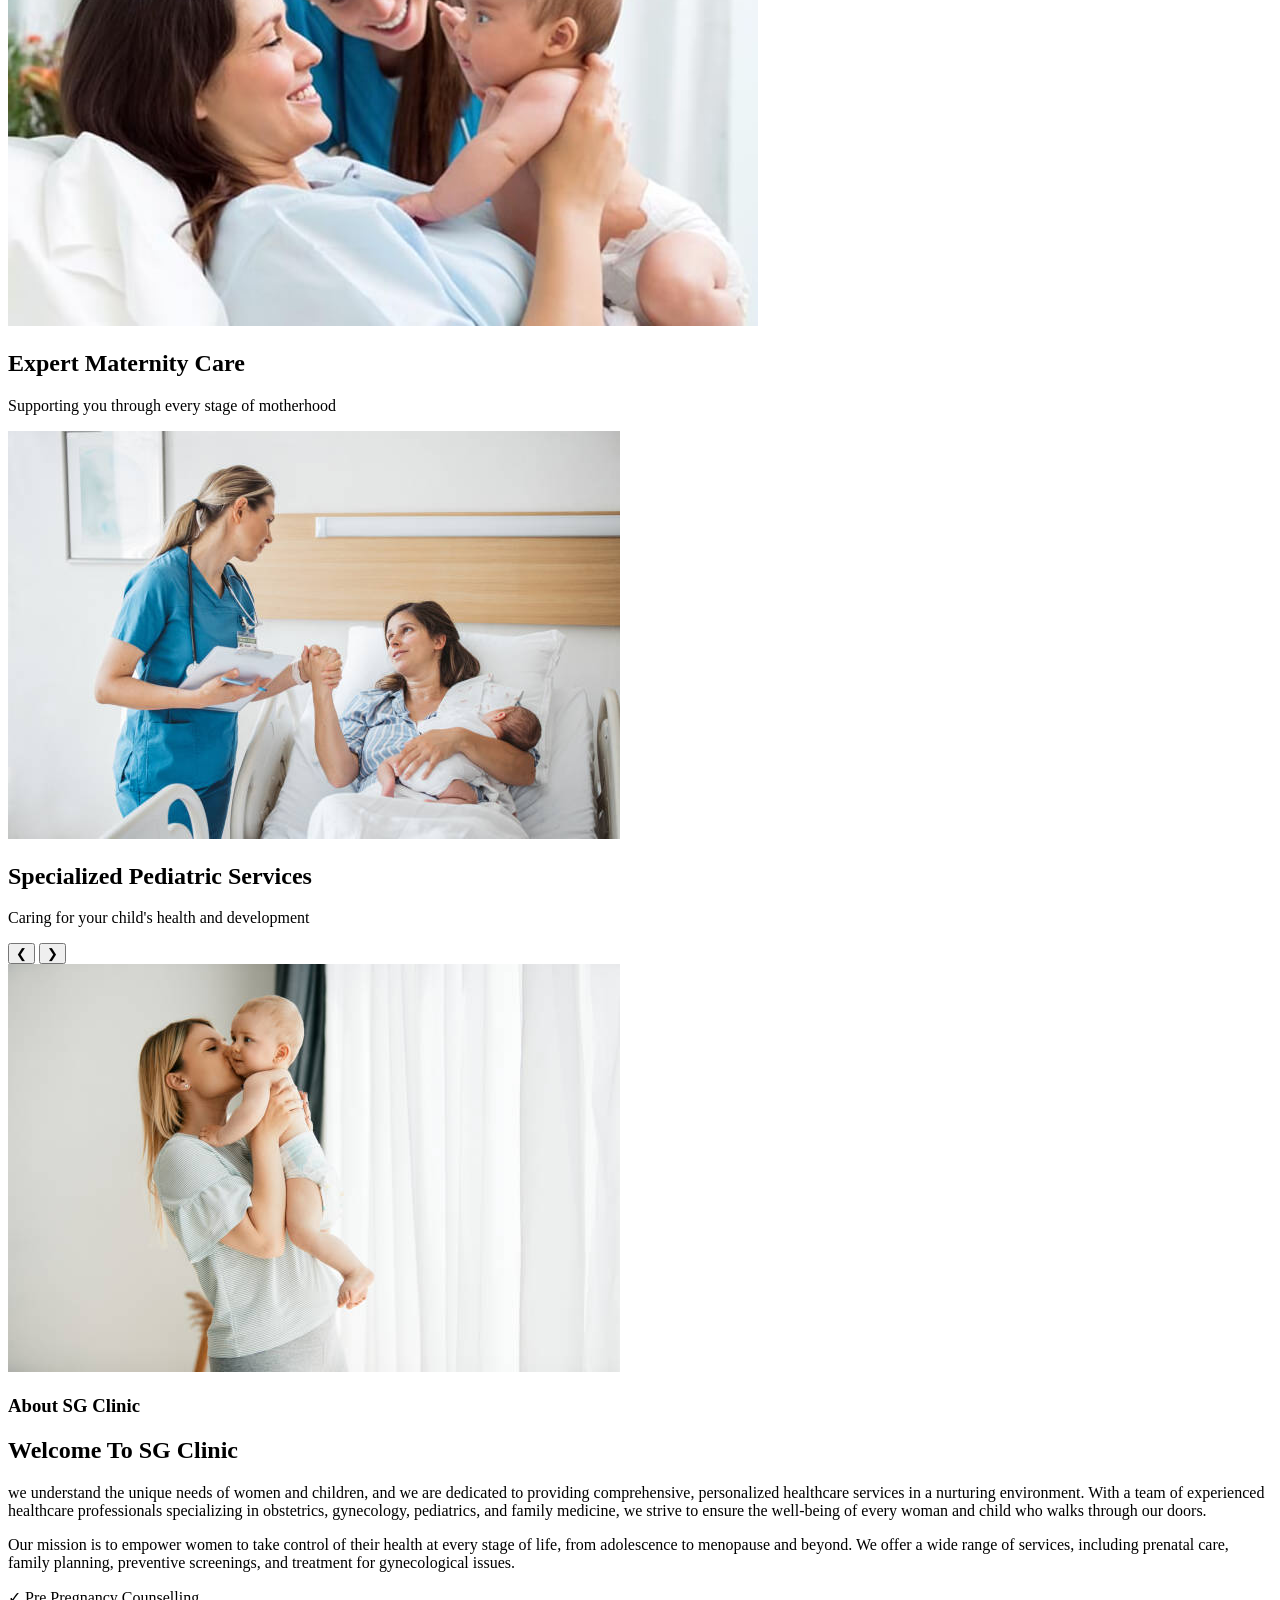
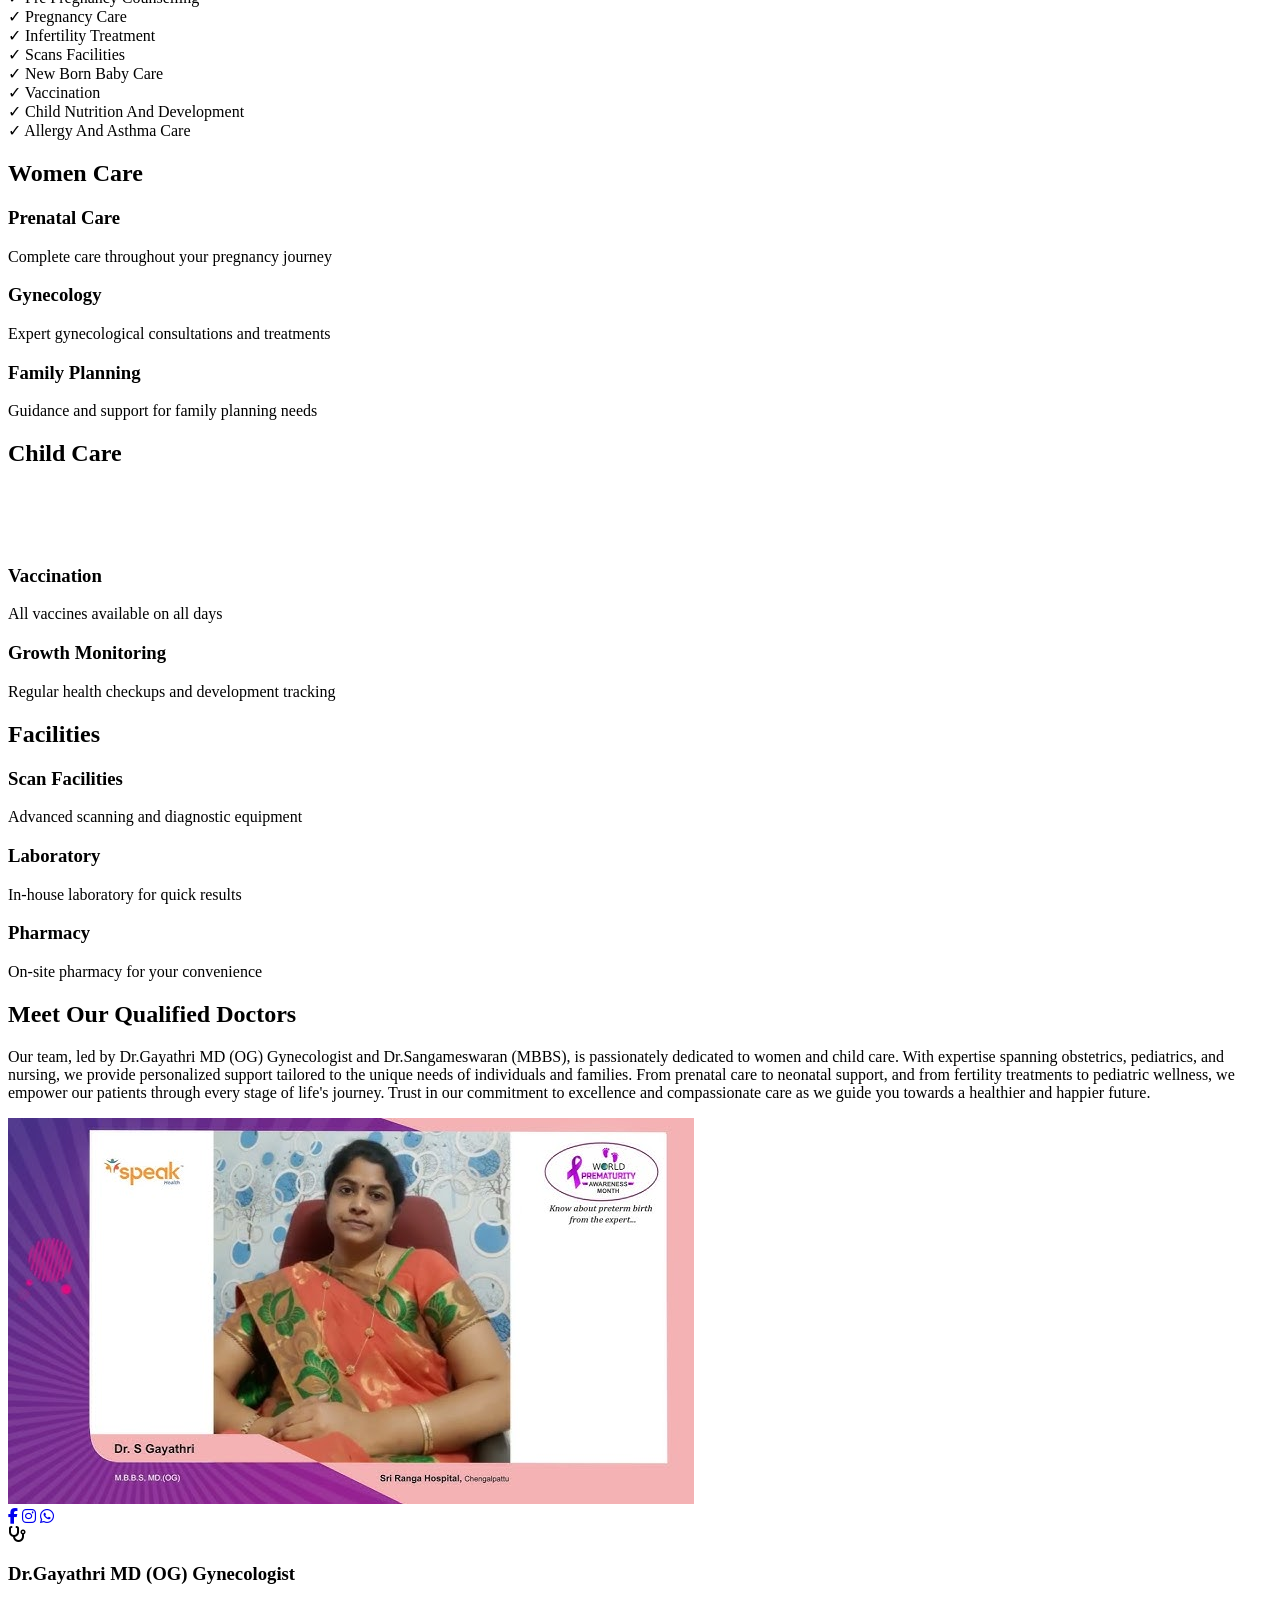
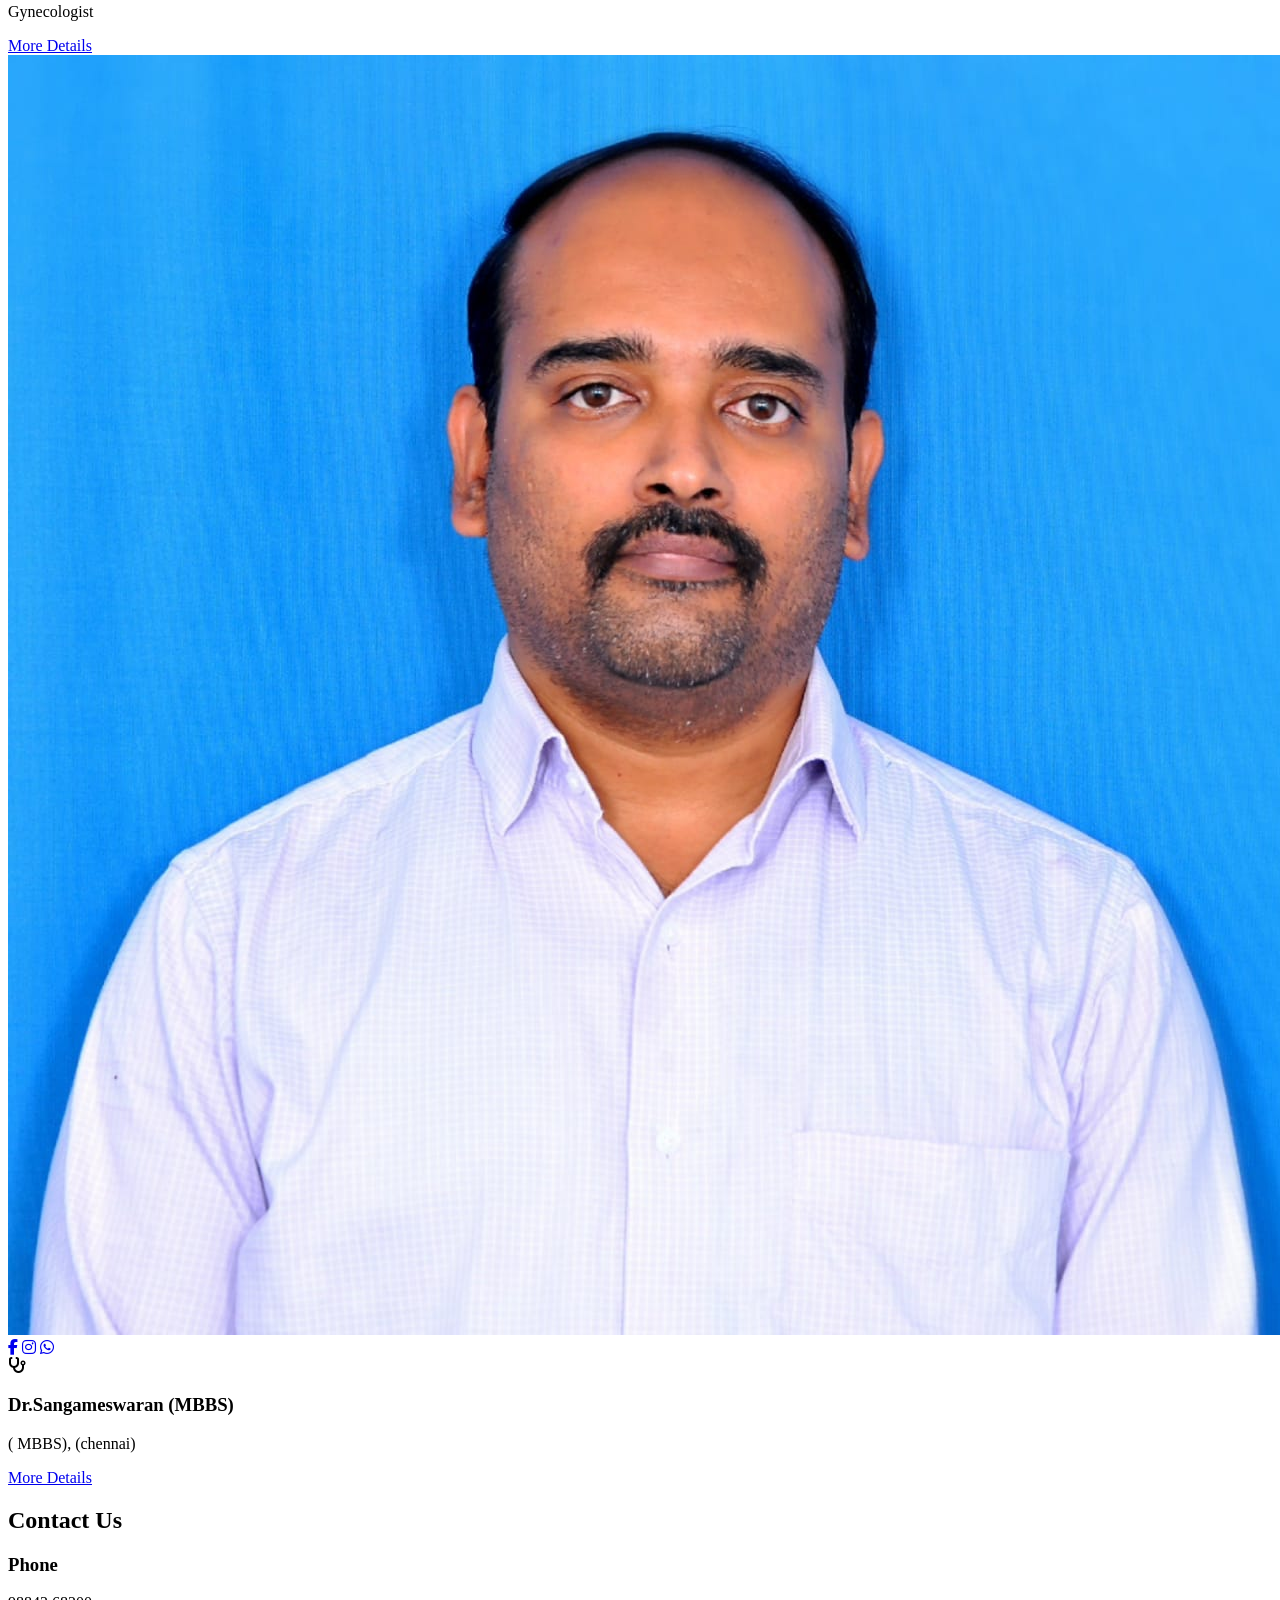
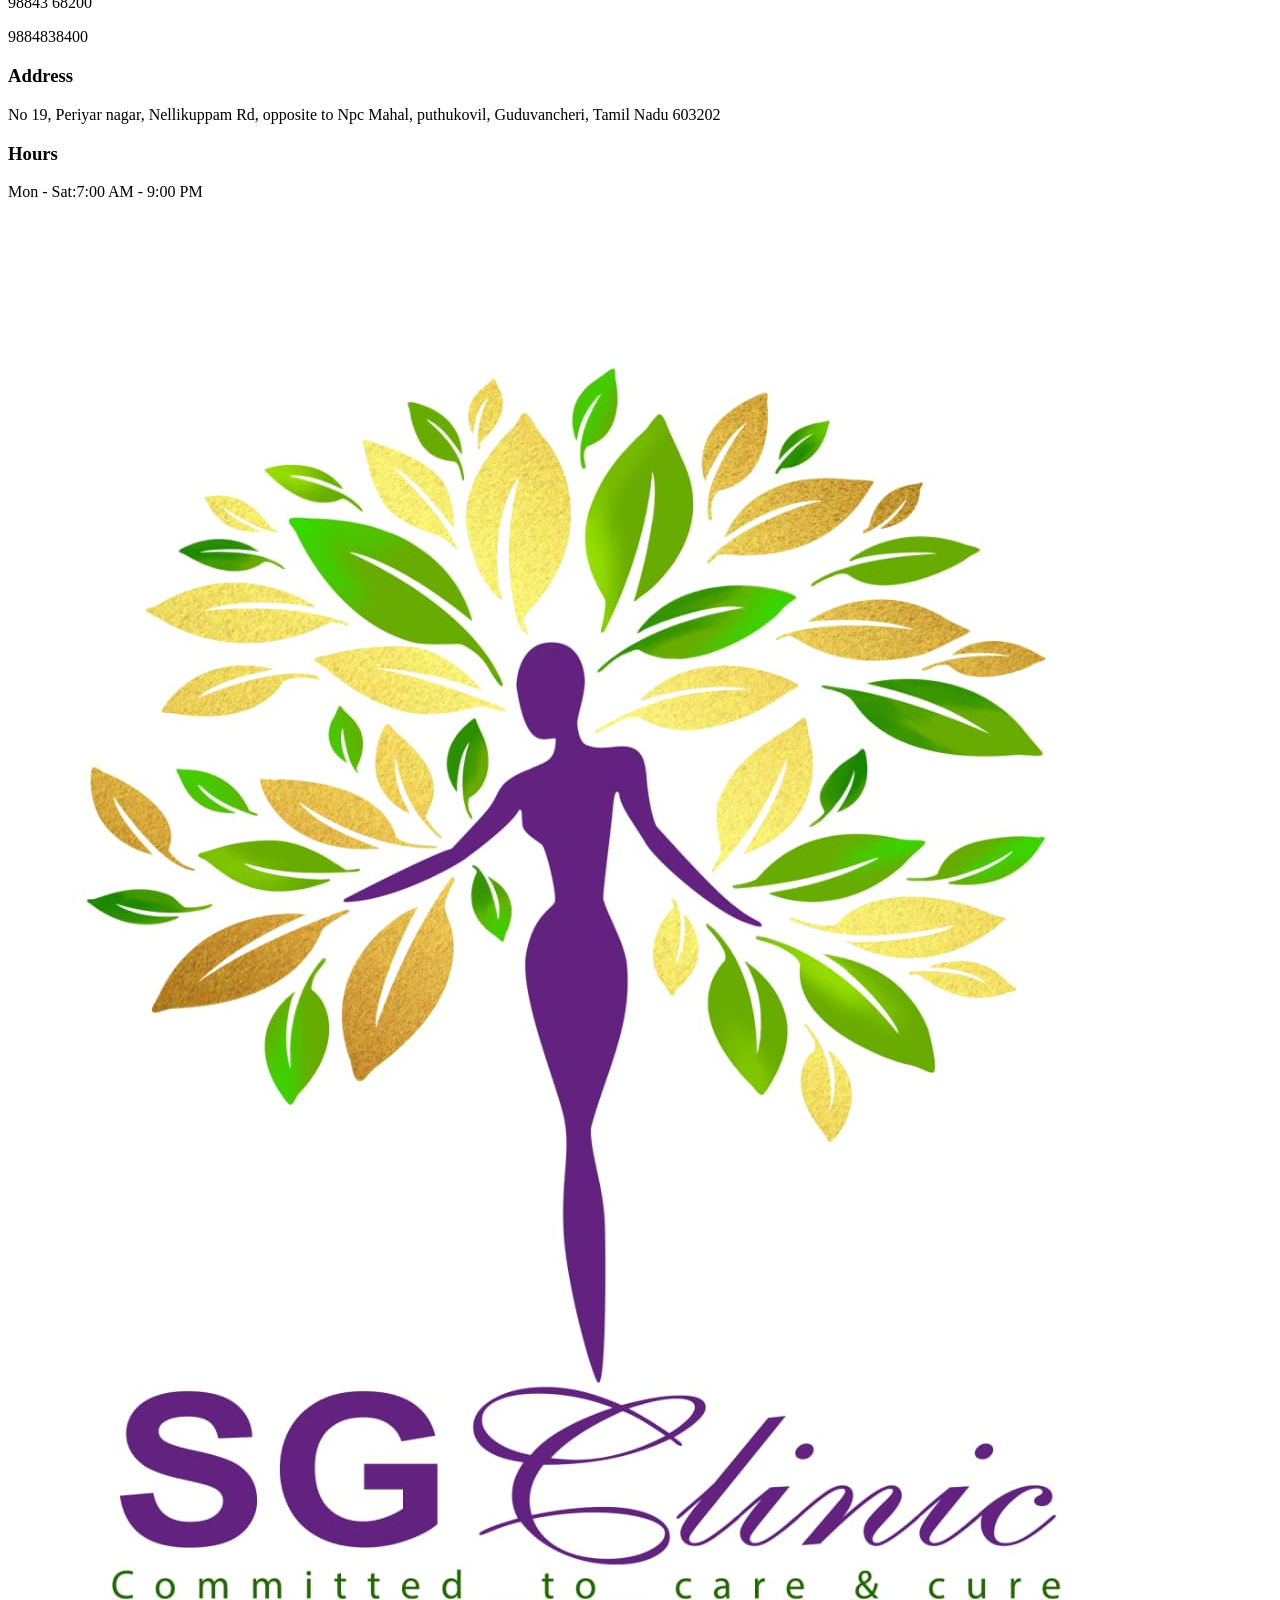
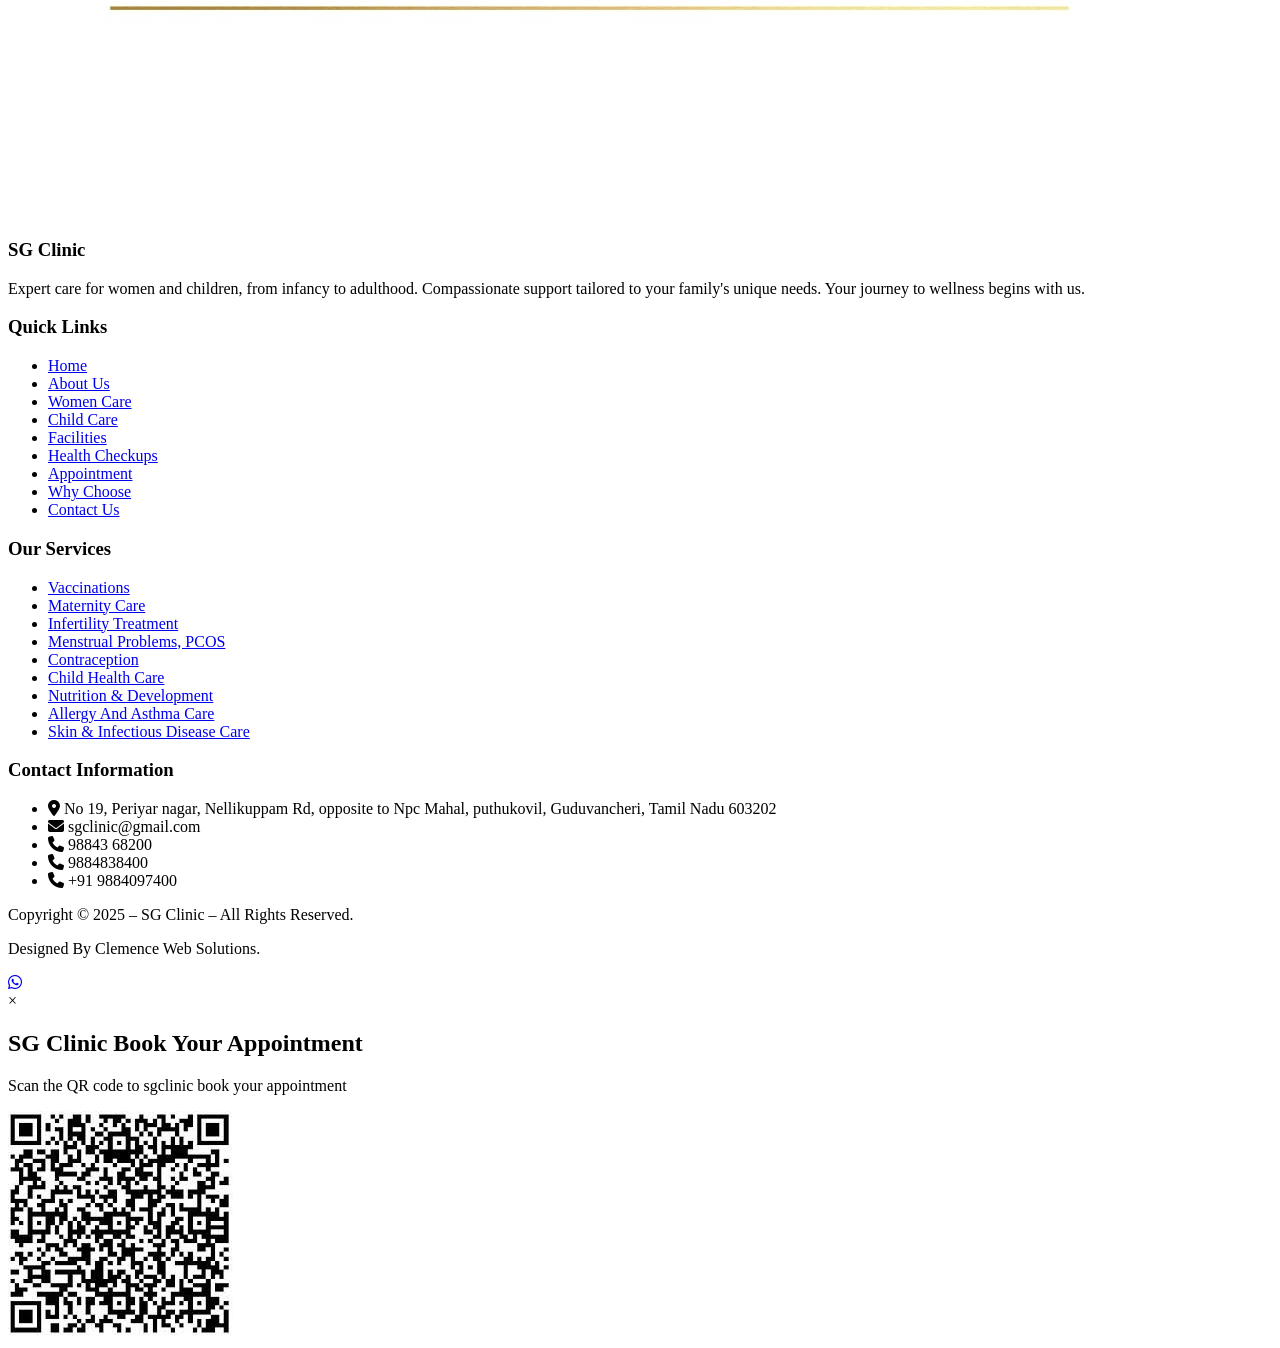
==== commit 6c719d31: "Add files via upload" ====
--- a/index.html
+++ b/index.html
@@ -14,8 +14,8 @@
             <div class="top-bar-item">We Offer All Vaccines On All Days</div>
             <div class="top-bar-item">Mon - Sat:7:00 AM - 9:00 PM</div>
             <div class="top-bar-item">Scan Facilities Available</div>
-            <div class="top-bar-item">Expert Women & Child Care Services</div>
-             <div class="top-bar-item">Experienced Pediatricians & Gynecologists</div>
+            <div class="top-bar-item">Expert Women's Care Services</div>
+             <div class="top-bar-item">Experienced & Gynecologists</div>
             
         </div>
     </div>
@@ -26,7 +26,7 @@
             <div class="header-content">
                 <div class="logo-section">
                     <div class="logo-container">
-                        <img src="images/logo.jpg" alt="SG Clinic Logo" class="logo">
+                        <img src="images/logo.jpeg" alt="SG Clinic Logo" class="logo">
                         <div class="logo-text">SG Clinic</div>
                     </div>
                    
@@ -41,10 +41,9 @@
                         <li><a href="index.html">Home</a></li>
                         <li><a href="about.html">About Us</a></li>
                         <li><a href="#women-care">Women Care</a></li>
-                        <li><a href="#child-care">Child Care</a></li>
                         <li><a href="#facilities">Facilities</a></li>
                         <li><a href="#health-checkups">Health Checkups</a></li>
-                        <li><a href="#appointment">Appointment</a></li>
+                        <li><a href="#appointment" id="appointmentLink">Appointment</a></li>
                         <li><a href="#why-us">Why Us</a></li>
                         <li><a href="#contact">Contact Us</a></li>
                     </ul>
@@ -57,22 +56,48 @@
                         </svg>
                     </div>
                     <div class="contact-text">
-                        <div class="contact-label">Contact a Doctor</div>
-                        <div class="contact-number">098848 38400</div>
+                        <div class="contact-label">Contact a Clinic</div>
+                        <div class="contact-number">98843 68200</div>
                     </div>
                 </div>
             </div>
         </div>
     </header>
 
-    <!-- Hero Section -->
-    <section class="hero">
-        <div class="container">
-            <div class="hero-content">
-                <h1>Comprehensive Women And Child Care</h1>
-                <p>Providing quality healthcare services with care and compassion</p>
-                <button class="cta-button">Book Appointment</button>
-            </div>
+    <!-- Hero Section with Image Slider -->
+    <section class="hero-slider">
+        <div class="slider-container">
+            <div class="slide active">
+                <img src="images/scroll1.jpg" alt="Women and Child Care">
+                <div class="slide-overlay"></div>
+                <div class="slide-content">
+                    <h1>Comprehensive Women </h1>
+                    <p>Providing quality healthcare services with care and compassion</p>
+                </div>
+            </div>
+            <div class="slide">
+                <img src="images/scroll2.jpg" alt="Mother and Baby Care">
+                <div class="slide-overlay"></div>
+                <div class="slide-content">
+                    <h1>Expert Maternity Care</h1>
+                    <p>Supporting you through every stage of motherhood</p>
+                </div>
+            </div>
+            <div class="slide">
+                <img src="images/scroll3.jpg" alt="Child Healthcare">
+                <div class="slide-overlay"></div>
+                <div class="slide-content">
+                    <h1>Specialized Pediatric Services</h1>
+                    <p>Caring for your child's health and development</p>
+                </div>
+            </div>
+        </div>
+        <button class="slider-prev" onclick="moveSlide(-1)">&#10094;</button>
+        <button class="slider-next" onclick="moveSlide(1)">&#10095;</button>
+        <div class="slider-dots">
+            <span class="dot active" onclick="currentSlide(1)"></span>
+            <span class="dot" onclick="currentSlide(2)"></span>
+            <span class="dot" onclick="currentSlide(3)"></span>
         </div>
     </section>
 
@@ -87,7 +112,7 @@
                 
                 <div class="about-content">
                     <h3 class="section-subtitle">About SG Clinic</h3>
-                    <h2 class="section-title">Welcome To SG Clinic And Child Care Clinic</h2>
+                    <h2 class="section-title">Welcome To SG Clinic </h2>
                     
                     <p class="about-text">
                         we understand the unique needs of women and children, and we are dedicated to providing comprehensive, personalized healthcare services in a nurturing environment. With a team of experienced healthcare professionals specializing in obstetrics, gynecology, pediatrics, and family medicine, we strive to ensure the well-being of every woman and child who walks through our doors.
@@ -268,7 +293,8 @@
             <div class="contact-info">
                 <div class="contact-item">
                     <h3>Phone</h3>
-                    <p>098848 38400</p>
+                    <p>98843 68200</p>
+                    <p>9884838400</p>
                 </div>
                 <div class="contact-item">
                     <h3>Address</h3>
@@ -291,18 +317,12 @@
             <div class="footer-content">
                 <div class="footer-about">
                     <div class="footer-logo">
-                        <img src="images/logo.jpg" alt="SG Clinic Logo" class="footer-logo-img">
+                        <img src="images/logo.jpeg" alt="SG Clinic Logo" class="footer-logo-img">
                         <h3>SG Clinic</h3>
                     </div>
                     <p class="footer-description">
                         Expert care for women and children, from infancy to adulthood. Compassionate support tailored to your family's unique needs. Your journey to wellness begins with us.
                     </p>
-                    <div class="social-links">
-                        <a href="#" class="social-icon"><i class="fab fa-facebook-f"></i></a>
-                        <a href="#" class="social-icon"><i class="fab fa-twitter"></i></a>
-                        <a href="#" class="social-icon"><i class="fab fa-instagram"></i></a>
-                        <a href="#" class="social-icon"><i class="fab fa-youtube"></i></a>
-                    </div>
                 </div>
 
                 <div class="footer-links">
@@ -314,7 +334,7 @@
                         <li><a href="#child-care">Child Care</a></li>
                         <li><a href="#facilities">Facilities</a></li>
                         <li><a href="#health-checkups">Health Checkups</a></li>
-                        <li><a href="#appointment">Appointment</a></li>
+                        <li><a href="#appointment" class="appointmentLink">Appointment</a></li>
                         <li><a href="#why-us">Why Choose</a></li>
                         <li><a href="#contact">Contact Us</a></li>
                     </ul>
@@ -348,7 +368,11 @@
                         </li>
                         <li>
                             <i class="fas fa-phone"></i>
-                            <span>098848 38400</span>
+                            <span>98843 68200</span>
+                        </li>
+                        <li>
+                            <i class="fas fa-phone"></i>
+                            <span>9884838400</span>
                         </li>
                         <li>
                             <i class="fas fa-phone"></i>
@@ -366,9 +390,19 @@
     </footer>
 
     <!-- WhatsApp Floating Button -->
-    <a href="https://wa.me/919884838400" class="whatsapp-float" target="_blank">
+    <a href="https://wa.me/919884368200" class="whatsapp-float" target="_blank">
         <i class="fab fa-whatsapp"></i>
     </a>
+
+    <!-- QR Code Modal -->
+    <div id="qrModal" class="qr-modal">
+        <div class="qr-modal-content">
+            <span class="qr-close">&times;</span>
+            <h2>SG Clinic  Book Your Appointment</h2>
+            <p>Scan the QR code to sgclinic book your appointment</p>
+            <img src="images/qr.jpg" alt="Appointment QR Code" class="qr-code-image">
+        </div>
+    </div>
 
     <script src="script.js"></script>
 </body>
